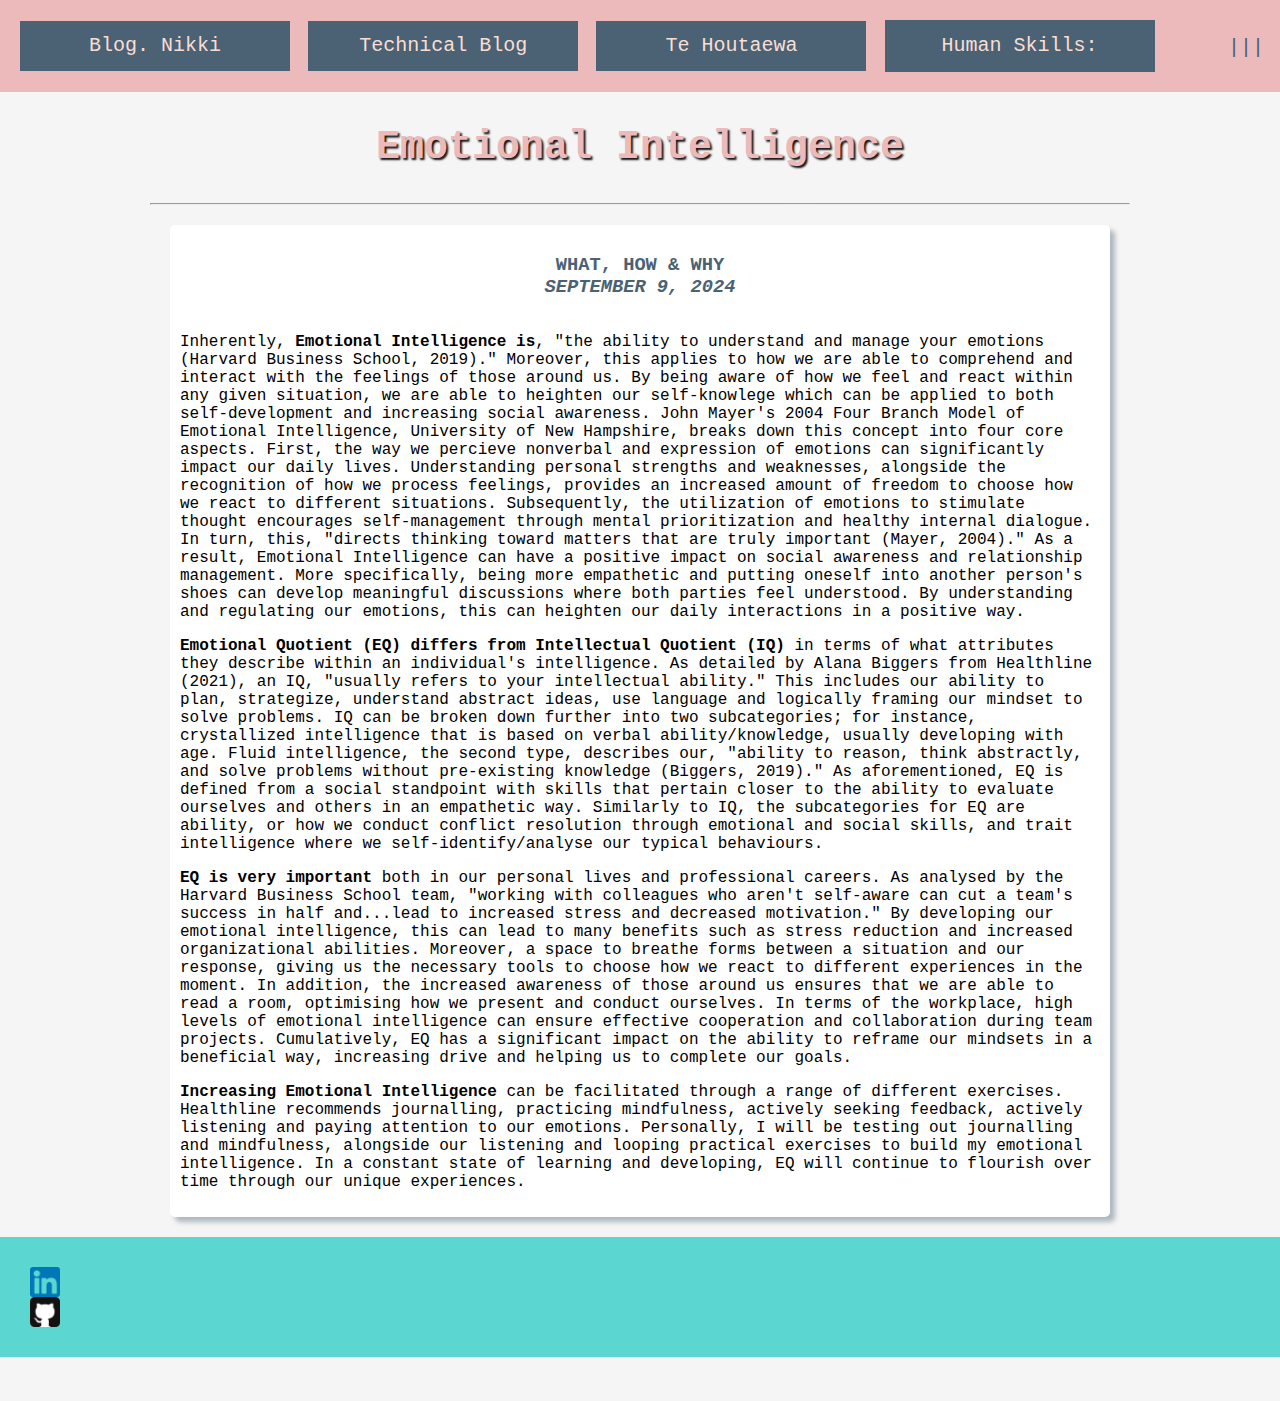
==== blog/emotional-intelligence.html @ 03b8e726 "finished emotional intelligence blog" ====
<!DOCTYPE html>
<html lang="en">
    <head>
        <meta charset="UTF-8">
        <meta name="viewport" content="width=device-width, initial-scale=1.0">
        <link href="/styles/page-styles.css" rel="stylesheet" type="text/css">
        <link rel="icon" type="image/jpg" href="/images/favicon.jpg">
        <title>Blog by Nikki: Emotional Intelligence</title>
    </head>
    <body>
      <header>
        <nav>
          <ul class="desktop">
            <li><a href="/index.html">Blog. Nikki</a></li>
            <li><a href="/blog/html-css.html">Technical Blog</a></li>
            <li><a href="/blog/te-houtaewa-template.html">Te Houtaewa</a></li>
            <div class="dropdown2">
              <button class="dropbtn2">Human Skills:</button>
          <div class="dropdown-content2">
            <li><a href="/blog/identity-values.html">Identity & Values</a></li>
            <li><a href="/blog/learning-plan.html">Learning Plan</a></li>
            <li><a href="/blog/emotional-intelligence.html">Emotional Intelligence</a></li>
            </div>
          </ul>
          <div class="dropdown">
            <button class="dropbtn">|||</button>
            <div class="dropdown-content">
              <a href="/index.html">Blog. Nikki</a>
              <a href="/blog/html-css.html">Technical Blog</a>
              <a href="/blog/te-houtaewa-template.html">Te Houtaewa</a>
              <a href="/blog/identity-values.html">Identity & Values</a>
              <a href="/blog/learning-plan.html">Learning Plan</a>
          </div>
        </nav>
        </header>
        <main>
          <h2 class="blog-title">Emotional Intelligence</h2><hr>
          <section>
            <h3>What, How & Why<br><em>September 9, 2024</em></h3>
              <div>
                <p>Inherently, <strong>Emotional Intelligence is</strong>, "the ability to understand and manage your emotions (Harvard Business School, 2019)." Moreover, this applies to how we are able to comprehend and interact with the feelings of those around us. By being aware of how we feel and react within any given situation, we are able to heighten our self-knowlege which can be applied to both self-development and increasing social awareness. John Mayer's 2004 Four Branch Model of Emotional Intelligence, University of New Hampshire, breaks down this concept into four core aspects. First, the way we percieve nonverbal and expression of emotions can significantly impact our daily lives. Understanding personal strengths and weaknesses, alongside the recognition of how we process feelings, provides an increased amount of freedom to choose how we react to different situations. Subsequently, the utilization of emotions to stimulate thought encourages self-management through mental prioritization and healthy internal dialogue. In turn, this, "directs thinking toward matters that are truly important (Mayer, 2004)." As a result, Emotional Intelligence can have a positive impact on social awareness and relationship management. More specifically, being more empathetic and putting oneself into another person's shoes can develop meaningful discussions where both parties feel understood. By understanding and regulating our emotions, this can heighten our daily interactions in a positive way.</p>
                <p><strong>Emotional Quotient (EQ) differs from Intellectual Quotient (IQ)</strong> in terms of what attributes they describe within an individual's intelligence. As detailed by Alana Biggers from Healthline (2021), an IQ, "usually refers to your intellectual ability." This includes our ability to plan, strategize, understand abstract ideas, use language and logically framing our mindset to solve problems. IQ can be broken down further into two subcategories; for instance, crystallized intelligence that is based on verbal ability/knowledge, usually developing with age. Fluid intelligence, the second type, describes our, "ability to reason, think abstractly, and solve problems without pre-existing knowledge (Biggers, 2019)." As aforementioned, EQ is defined from a social standpoint with skills that pertain closer to the ability to evaluate ourselves and others in an empathetic way. Similarly to IQ, the subcategories for EQ are ability, or how we conduct conflict resolution through emotional and social skills, and trait intelligence where we self-identify/analyse our typical behaviours.</p>
                <p><strong>EQ is very important</strong> both in our personal lives and professional careers. As analysed by the Harvard Business School team, "working with colleagues who aren't self-aware can cut a team's success in half and...lead to increased stress and decreased motivation." By developing our emotional intelligence, this can lead to many benefits such as stress reduction and increased organizational abilities. Moreover, a space to breathe forms between a situation and our response, giving us the necessary tools to choose how we react to different experiences in the moment. In addition, the increased awareness of those around us ensures that we are able to read a room, optimising how we present and conduct ourselves. In terms of the workplace, high levels of emotional intelligence can ensure effective cooperation and collaboration during team projects. Cumulatively, EQ has a significant impact on the ability to reframe our mindsets in a beneficial way, increasing drive and helping us to complete our goals.</p>
                <p><strong>Increasing Emotional Intelligence</strong> can be facilitated through a range of different exercises. Healthline recommends journalling, practicing mindfulness, actively seeking feedback, actively listening and paying attention to our emotions. Personally, I will be testing out journalling and mindfulness, alongside our listening and looping practical exercises to build my emotional intelligence. In a constant state of learning and developing, EQ will continue to flourish over time through our unique experiences.</p>
              </div>
          </section>
       </main>
      <footer>
        <ul>
          <li class="linkedin"><a href="https://www.linkedin.com/in/nikkicupples/">Linked In</a></li>
          <li class="github"><a href="https://github.com/nikki-cupples">Github</a></li>
        </ul>
      </footer>
    </body>
  </html>
---- styles/page-styles.css ----
body {
  background: whitesmoke;
  margin: 0;
  padding: 0;
}

main {
  margin: 0 150px 0px 150px;
}

@media screen and (max-width: 800px) {
  main {
    margin: 50px;
  }
}

/* HEADER AND NAVIGATION*/

header {
  background-color: #F9DDD2;
  margin: 0;
  
}

nav {
  background: rgb(236, 186, 186);
  display: flex;
  flex-direction: row-reverse;
  justify-content: flex-end;
  flex-wrap: wrap;
  font-family: Trebuchet MS, monospace;
  font-size: 20px;
}

nav ul {
  margin: 10px;
  padding: 10px;
  width: 100%;
}

nav li {
  display: inline;
}

nav a {
  text-decoration: none;
  display: inline-block;
  width: 30vh;
  margin-right: 0.5%;
  text-align: center;
  line-height: 2.5;
  color: #F9DDD2;
}

nav li:last-child a {
  margin-right: 0;
}

nav a:link, a:visited, a:focus {
  background: #4A6274;
}

nav a:hover {
  background: rgb(69, 161, 157);
}

nav a:active {
  background: rgb(47, 0, 255);
  color: white;
}

.dropbtn2 {
  background-color: #4A6274;
  color: rgb(236, 186, 186);
  font-size: 20px;
  font-family: Trebuchet MS, monospace;
  border: none;
  cursor: pointer;
  text-decoration: none;
  display: inline-block;
  width: 30vh;
  margin-right: 0.5%;
  text-align: center;
  line-height: 2.5;
  color: #F9DDD2;
}

.dropdown2 {
  display: inline-block;
  position: relative;
}

.dropdown-content2 {
  display: none;
  position: absolute;
  background-color: #4A6274;
  min-width: 160px;
  box-shadow: 0px 8px 16px 0px rgba(0,0,0,0.2);
  z-index: 1;
  left: 0;
}

.dropdown2:hover .dropdown-content2 {
  display: block;
}

.dropdown2:hover .dropbtn2 {
  background-color: rgb(69, 161, 157);
}

.dropbtn {
  background-color: rgb(236, 186, 186);
  color: #4A6274;
  padding: 16px;
  font-size: 20px;
  font-family: Trebuchet MS, monospace;
  border: none;
  cursor: pointer;
}

.dropdown {
  display: inline-block;
  position: fixed;
  left: 100%;
  margin: 20px 50px 20px 0px;
  transform: translateX(-100%);
}

.dropdown-content {
  display: none;
  position: absolute;
  background-color: #4A6274;
  min-width: 160px;
  box-shadow: 0px 8px 16px 0px rgba(0,0,0,0.2);
  z-index: 1;
  right: 0;
}

.dropdown-content a {
  color:  #F9DDD2;
  padding: 12px 16px;
  text-decoration: none;
  display: block;
}

.dropdown-content a:hover {
  background-color: rgb(69, 161, 157);
}

.dropdown:hover .dropdown-content {
  display: block;
}

.dropdown:hover .dropbtn {
  background-color: rgb(69, 161, 157);
}


/* RELATIVE POSITIONING TOP MENU BAR*/

  @media screen and (max-width: 600px) {
    .desktop {
      display: none;
    }
  }

  @media screen and (max-width: 300px) {
    .subtitle {
      display: none;
    }
  }

/* BLOG SECTION 1*/
/* 
Pink: rgb(236, 186, 186)
Cream: #F9DDD2
Grey: #4A6274
Hover teal: rgb(69, 161, 157)
Footer bright teal: rgb(91, 214, 208)
background: whitesmoke
*/

.blog-title {
  display: flex;
  flex-direction: column;
  flex-wrap: wrap;
  font-family: Trebuchet MS, monospace;
  font-size: 40px;
  text-align: center;
  color: rgb(236, 186, 186);
  text-shadow: 2px 2px 2px rgba(0, 0, 0, 0.925), 5px 5px 70px rgba(255, 255, 255, 0.5);
  
}

section {
  background: rgb(255, 255, 255);
  margin: 20px 20px 20px 20px;
  padding: 10px;
  display: flex;
  flex-direction: column;
  flex-wrap: wrap;
  font-family: Trebuchet MS, monospace;
  align-content: center;
  box-shadow: 5px 5px 5px #4a627469;
  border-radius: 5px;
}

section h2 {
  color: #4a6274;
  text-shadow: 2px 2px 2px rgb(236, 186, 186), 5px 5px 70px rgba(255, 255, 255, 0.5);
}

section h3 {
  color: #4A6274;
  text-transform: uppercase;
  text-align: center;
}

.introduction {
  display: flex;
  flex-direction: row;
}

.introduction img {
  height: 300px;
  width: auto;
  margin: auto;
}

.introduction p {
  margin: 1px;
  padding: 30px;
}

@media screen and (max-width: 1100px) {
  .introduction {
    display: flex;
    flex-direction: column;
  }
}

article {
  margin: 30px;
  padding: 20px;
  display: flex;
  flex-direction: column;
  text-align: center;
}

article p {
  text-align: left;
}

.margin {
  background: #e4ddff;
  margin: 10px 200px 10px 200px;
  align-items: center;
}

.border {
  border-top-style: dashed;
  border-top-width: 20px;
  border-top-color: #7657ff;
  border-right-style: groove;
  border-right-width: 30px;
  border-right-color: #e4ddff;
  border-left-style: double;
  border-left-color: #7657ff;
  border-left-width: 20px;
  border-bottom-style: double;
  border-bottom-color: #e4ddff;
  border-bottom-width: 20px;
}

.grid {
  display: grid;
  grid-template-columns: 1fr 1fr 1fr;
  grid-template-areas: 
    "one two three"
    "four five six"
    "seven eight nine"
    "ten eleven twelve"
}
.padding {
  background: #e4ddff;
  padding: 10px 100px 10px 80px;
  text-align: right;
}

.poem {
  text-align: center;
}

/* FOOTER*/

footer {
  background: rgb(91, 214, 208);
  text-align: left;
  margin: 0;
  padding: 10px;
}

footer ul {
  list-style-type: none;
  margin: 10px;
  padding: 10px;
  width: 100%;
}

footer .linkedin a {
  background-image: url("../images/linked-in-logo.png");
  background-size: 30px;
  display: inline-block;
  height: 30px;
  width: 30px;
  text-indent: -9999999px;
}

footer .github a {
  background-image: url("../images/github-icon.png");
  background-size: 30px;
  display: inline-block;
  height: 30px;
  width: 30px;
  text-indent: -9999999px; 
}
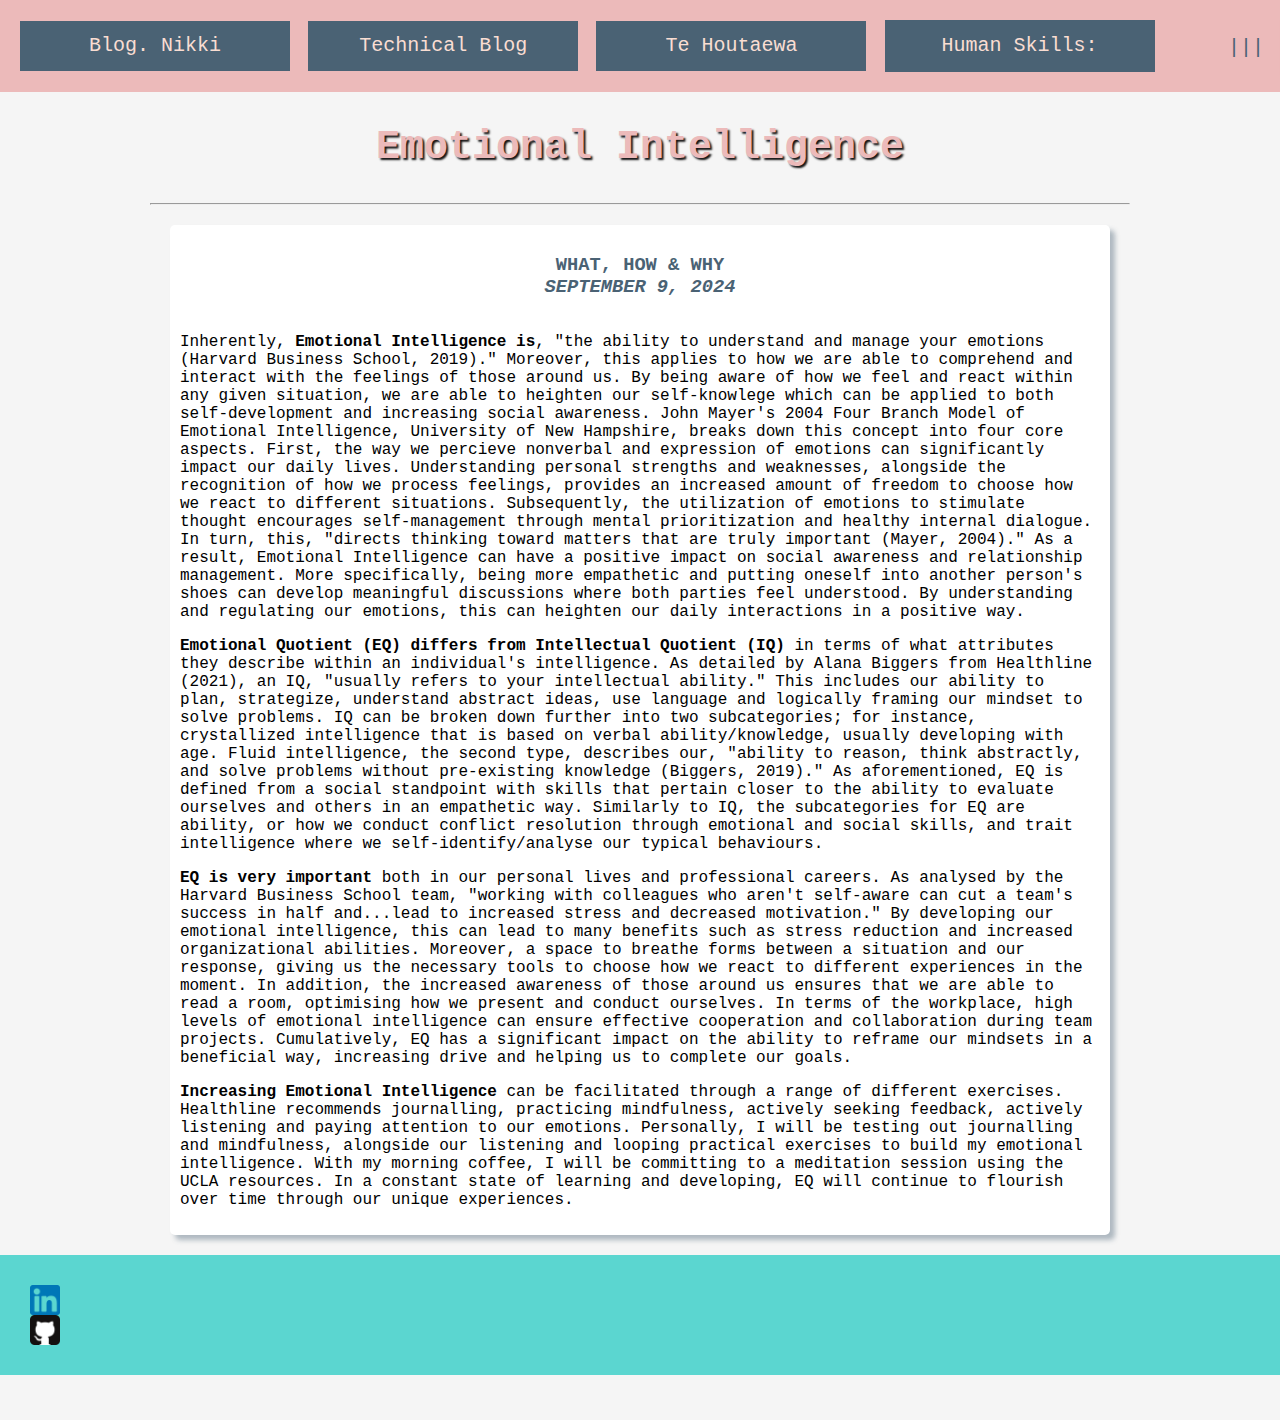
==== commit b301efd3: "added mindfulness committment" ====
--- a/blog/emotional-intelligence.html
+++ b/blog/emotional-intelligence.html
@@ -41,7 +41,7 @@
                 <p>Inherently, <strong>Emotional Intelligence is</strong>, "the ability to understand and manage your emotions (Harvard Business School, 2019)." Moreover, this applies to how we are able to comprehend and interact with the feelings of those around us. By being aware of how we feel and react within any given situation, we are able to heighten our self-knowlege which can be applied to both self-development and increasing social awareness. John Mayer's 2004 Four Branch Model of Emotional Intelligence, University of New Hampshire, breaks down this concept into four core aspects. First, the way we percieve nonverbal and expression of emotions can significantly impact our daily lives. Understanding personal strengths and weaknesses, alongside the recognition of how we process feelings, provides an increased amount of freedom to choose how we react to different situations. Subsequently, the utilization of emotions to stimulate thought encourages self-management through mental prioritization and healthy internal dialogue. In turn, this, "directs thinking toward matters that are truly important (Mayer, 2004)." As a result, Emotional Intelligence can have a positive impact on social awareness and relationship management. More specifically, being more empathetic and putting oneself into another person's shoes can develop meaningful discussions where both parties feel understood. By understanding and regulating our emotions, this can heighten our daily interactions in a positive way.</p>
                 <p><strong>Emotional Quotient (EQ) differs from Intellectual Quotient (IQ)</strong> in terms of what attributes they describe within an individual's intelligence. As detailed by Alana Biggers from Healthline (2021), an IQ, "usually refers to your intellectual ability." This includes our ability to plan, strategize, understand abstract ideas, use language and logically framing our mindset to solve problems. IQ can be broken down further into two subcategories; for instance, crystallized intelligence that is based on verbal ability/knowledge, usually developing with age. Fluid intelligence, the second type, describes our, "ability to reason, think abstractly, and solve problems without pre-existing knowledge (Biggers, 2019)." As aforementioned, EQ is defined from a social standpoint with skills that pertain closer to the ability to evaluate ourselves and others in an empathetic way. Similarly to IQ, the subcategories for EQ are ability, or how we conduct conflict resolution through emotional and social skills, and trait intelligence where we self-identify/analyse our typical behaviours.</p>
                 <p><strong>EQ is very important</strong> both in our personal lives and professional careers. As analysed by the Harvard Business School team, "working with colleagues who aren't self-aware can cut a team's success in half and...lead to increased stress and decreased motivation." By developing our emotional intelligence, this can lead to many benefits such as stress reduction and increased organizational abilities. Moreover, a space to breathe forms between a situation and our response, giving us the necessary tools to choose how we react to different experiences in the moment. In addition, the increased awareness of those around us ensures that we are able to read a room, optimising how we present and conduct ourselves. In terms of the workplace, high levels of emotional intelligence can ensure effective cooperation and collaboration during team projects. Cumulatively, EQ has a significant impact on the ability to reframe our mindsets in a beneficial way, increasing drive and helping us to complete our goals.</p>
-                <p><strong>Increasing Emotional Intelligence</strong> can be facilitated through a range of different exercises. Healthline recommends journalling, practicing mindfulness, actively seeking feedback, actively listening and paying attention to our emotions. Personally, I will be testing out journalling and mindfulness, alongside our listening and looping practical exercises to build my emotional intelligence. In a constant state of learning and developing, EQ will continue to flourish over time through our unique experiences.</p>
+                <p><strong>Increasing Emotional Intelligence</strong> can be facilitated through a range of different exercises. Healthline recommends journalling, practicing mindfulness, actively seeking feedback, actively listening and paying attention to our emotions. Personally, I will be testing out journalling and mindfulness, alongside our listening and looping practical exercises to build my emotional intelligence. With my morning coffee, I will be committing to a meditation session using the UCLA resources. In a constant state of learning and developing, EQ will continue to flourish over time through our unique experiences.</p>
               </div>
           </section>
        </main>
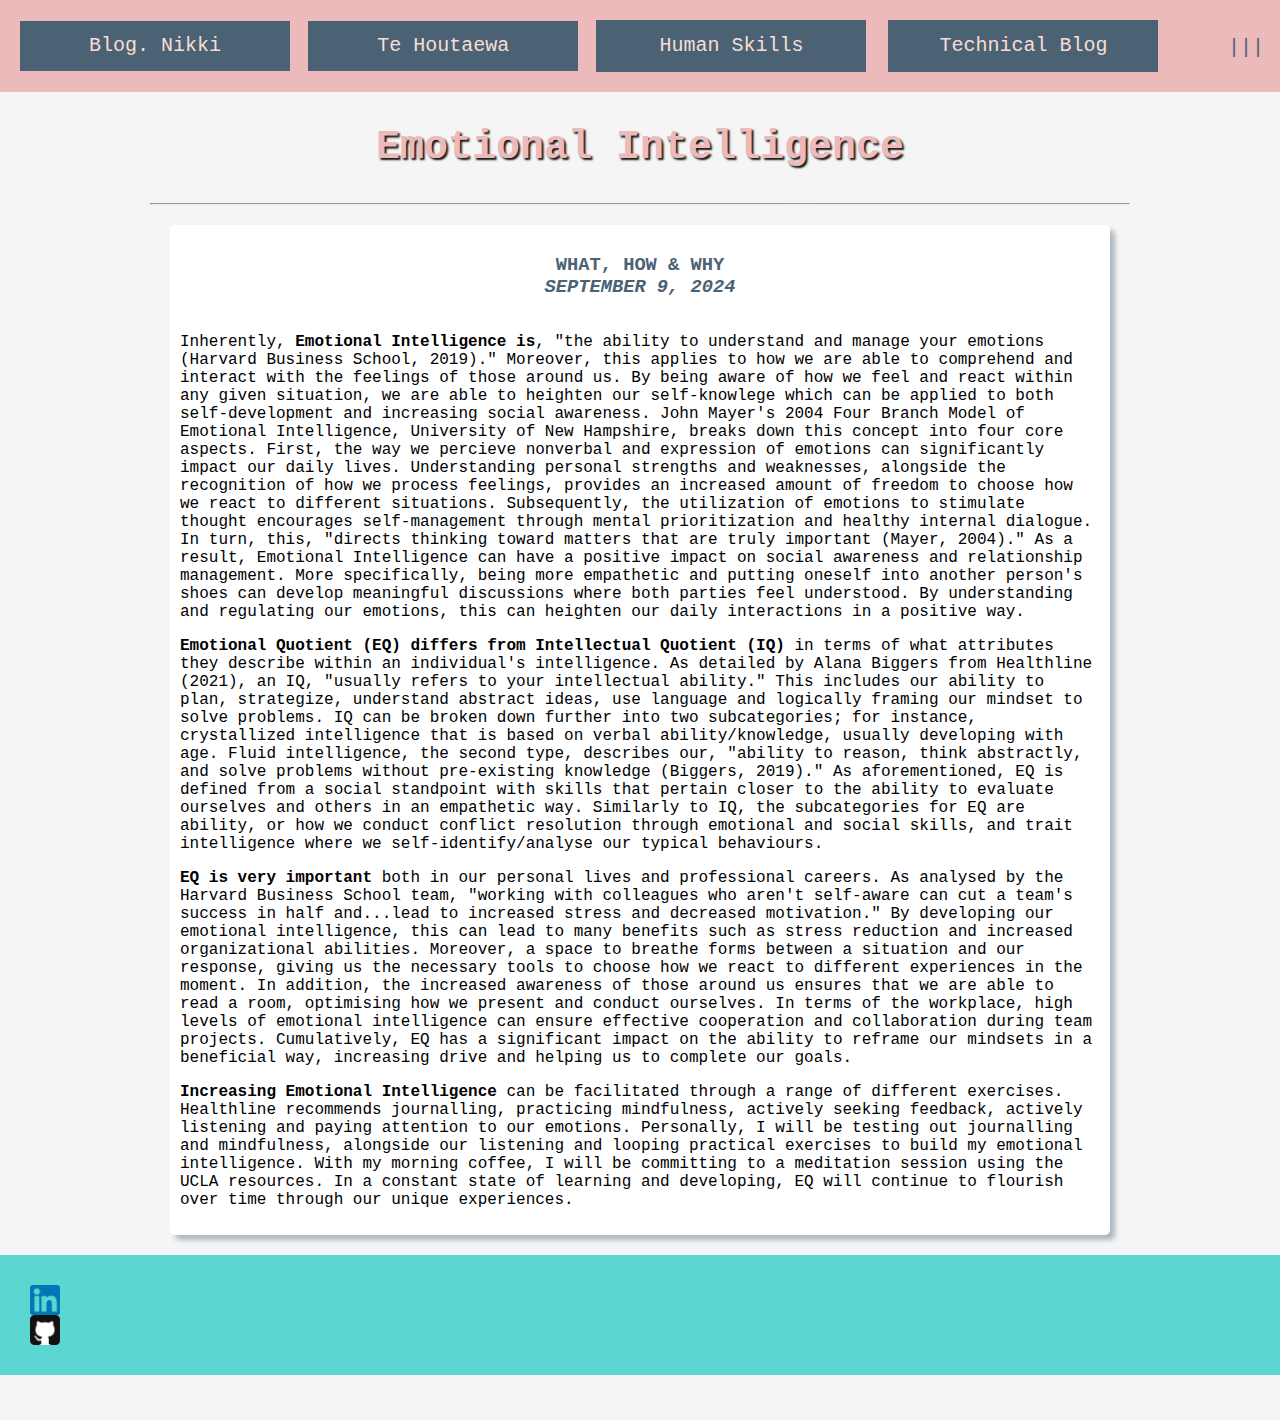
==== commit 40c873f2: "add updated nav formatting to emotional intelligence" ====
--- a/blog/emotional-intelligence.html
+++ b/blog/emotional-intelligence.html
@@ -12,24 +12,32 @@
         <nav>
           <ul class="desktop">
             <li><a href="/index.html">Blog. Nikki</a></li>
-            <li><a href="/blog/html-css.html">Technical Blog</a></li>
             <li><a href="/blog/te-houtaewa-template.html">Te Houtaewa</a></li>
             <div class="dropdown2">
-              <button class="dropbtn2">Human Skills:</button>
-          <div class="dropdown-content2">
-            <li><a href="/blog/identity-values.html">Identity & Values</a></li>
-            <li><a href="/blog/learning-plan.html">Learning Plan</a></li>
-            <li><a href="/blog/emotional-intelligence.html">Emotional Intelligence</a></li>
-            </div>
+              <button class="dropbtn2">Human Skills</button>
+              <div class="dropdown-content2">
+                  <li><a href="/blog/identity-values.html">Identity & Values</a></li>
+                  <li><a href="/blog/learning-plan.html">Learning Plan</a></li>
+                  <li><a href="/blog/emotional-intelligence.html">Emotional Intelligence</a></li>
+                </div>
+          </div>
+          <div class="dropdown3">
+            <button class="dropbtn3">Technical Blog</button>
+              <div class="dropdown-content3">
+                  <li><a href="/blog/html-css.html">Margin, Border & Padding</a></li>
+                  <li><a href="/blog/javascript-dom.html">JS Fundamentals</a></li>
+              </div>
+          </div>
           </ul>
           <div class="dropdown">
             <button class="dropbtn">|||</button>
             <div class="dropdown-content">
               <a href="/index.html">Blog. Nikki</a>
-              <a href="/blog/html-css.html">Technical Blog</a>
               <a href="/blog/te-houtaewa-template.html">Te Houtaewa</a>
               <a href="/blog/identity-values.html">Identity & Values</a>
               <a href="/blog/learning-plan.html">Learning Plan</a>
+              <a href="/blog/javascript-dom.html">JS Fundamentals</a>
+              <a href="/blog/emotional-intelligence.html">Emotional Intelligence</a>
           </div>
         </nav>
         </header>
--- a/styles/page-styles.css
+++ b/styles/page-styles.css
@@ -105,6 +105,46 @@
 }
 
 .dropdown2:hover .dropbtn2 {
+  background-color: rgb(69, 161, 157);
+}
+
+.dropbtn3 {
+  background-color: #4A6274;
+  color: rgb(236, 186, 186);
+  font-size: 20px;
+  font-family: Trebuchet MS, monospace;
+  border: none;
+  cursor: pointer;
+  text-decoration: none;
+  display: inline-block;
+  width: 30vh;
+  margin-right: 0.5%;
+  margin-left: 10px;
+  text-align: center;
+  line-height: 2.5;
+  color: #F9DDD2;
+}
+
+.dropdown3 {
+  display: inline-block;
+  position: relative;
+}
+
+.dropdown-content3 {
+  display: none;
+  position: absolute;
+  background-color: #4A6274;
+  min-width: 160px;
+  box-shadow: 0px 8px 16px 0px rgba(0,0,0,0.2);
+  z-index: 1;
+  left: 0;
+}
+
+.dropdown3:hover .dropdown-content3 {
+  display: block;
+}
+
+.dropdown3:hover .dropbtn3 {
   background-color: rgb(69, 161, 157);
 }
 
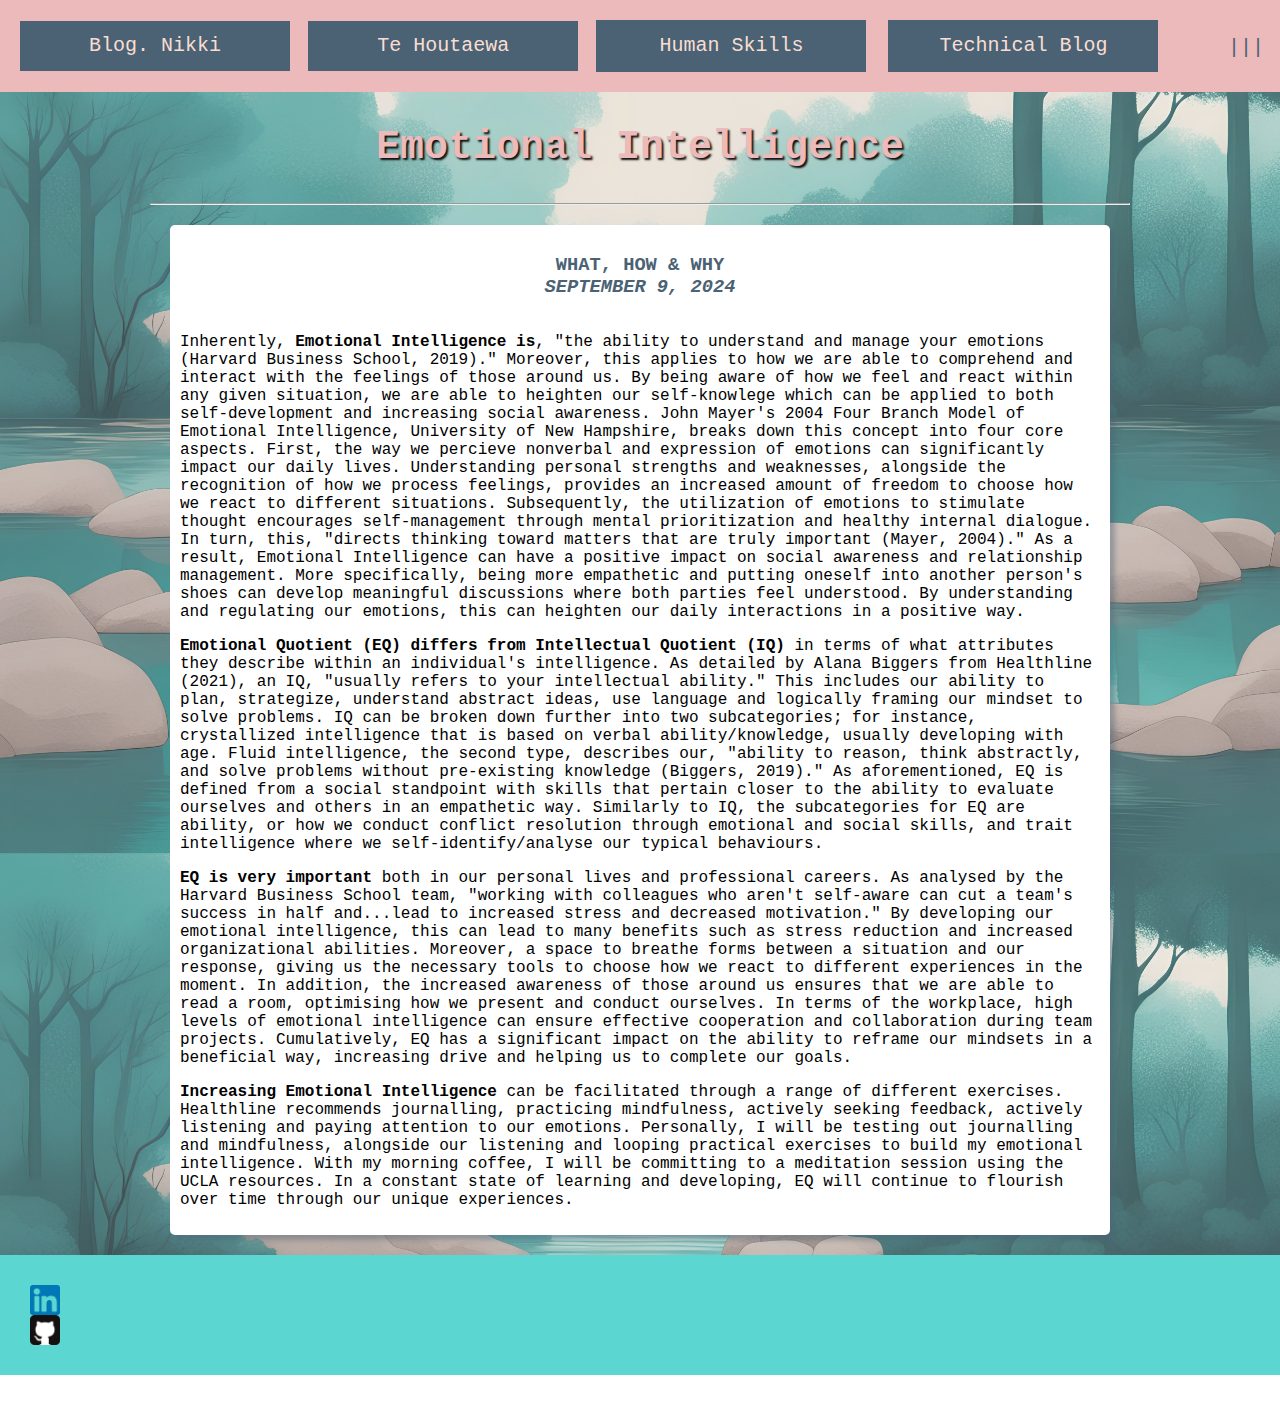
==== commit c18a5a45: "add neuro blog link to other pages" ====
--- a/blog/emotional-intelligence.html
+++ b/blog/emotional-intelligence.html
@@ -26,6 +26,7 @@
               <div class="dropdown-content3">
                   <li><a href="/blog/html-css.html">Margin, Border & Padding</a></li>
                   <li><a href="/blog/javascript-dom.html">JS Fundamentals</a></li>
+                  <li><a href="/blog/neuroplasticity.html">Neuroplasticity</a></li>
               </div>
           </div>
           </ul>
@@ -38,6 +39,7 @@
               <a href="/blog/learning-plan.html">Learning Plan</a>
               <a href="/blog/javascript-dom.html">JS Fundamentals</a>
               <a href="/blog/emotional-intelligence.html">Emotional Intelligence</a>
+              <a href="/blog/neuroplasticity.html">Neuroplasticity</a>
           </div>
         </nav>
         </header>
--- a/styles/page-styles.css
+++ b/styles/page-styles.css
@@ -1,5 +1,9 @@
 body {
-  background: whitesmoke;
+  background: url(/images/river-background.jpeg) top center;
+  background-size: cover;
+  width: 100%;
+  height: 100%;
+  position: absolute;
   margin: 0;
   padding: 0;
 }
@@ -331,6 +335,22 @@
   text-align: center;
 }
 
+.dom-diagram {
+  display: block;
+  margin-left: auto;
+  margin-right: auto;
+  width: auto;
+  height: 400px;
+}
+
+.coding-examples {
+  display: block;
+  margin-left: auto;
+  margin-right: auto;
+  width: auto;
+  height: 300px;
+}
+
 /* FOOTER*/
 
 footer {
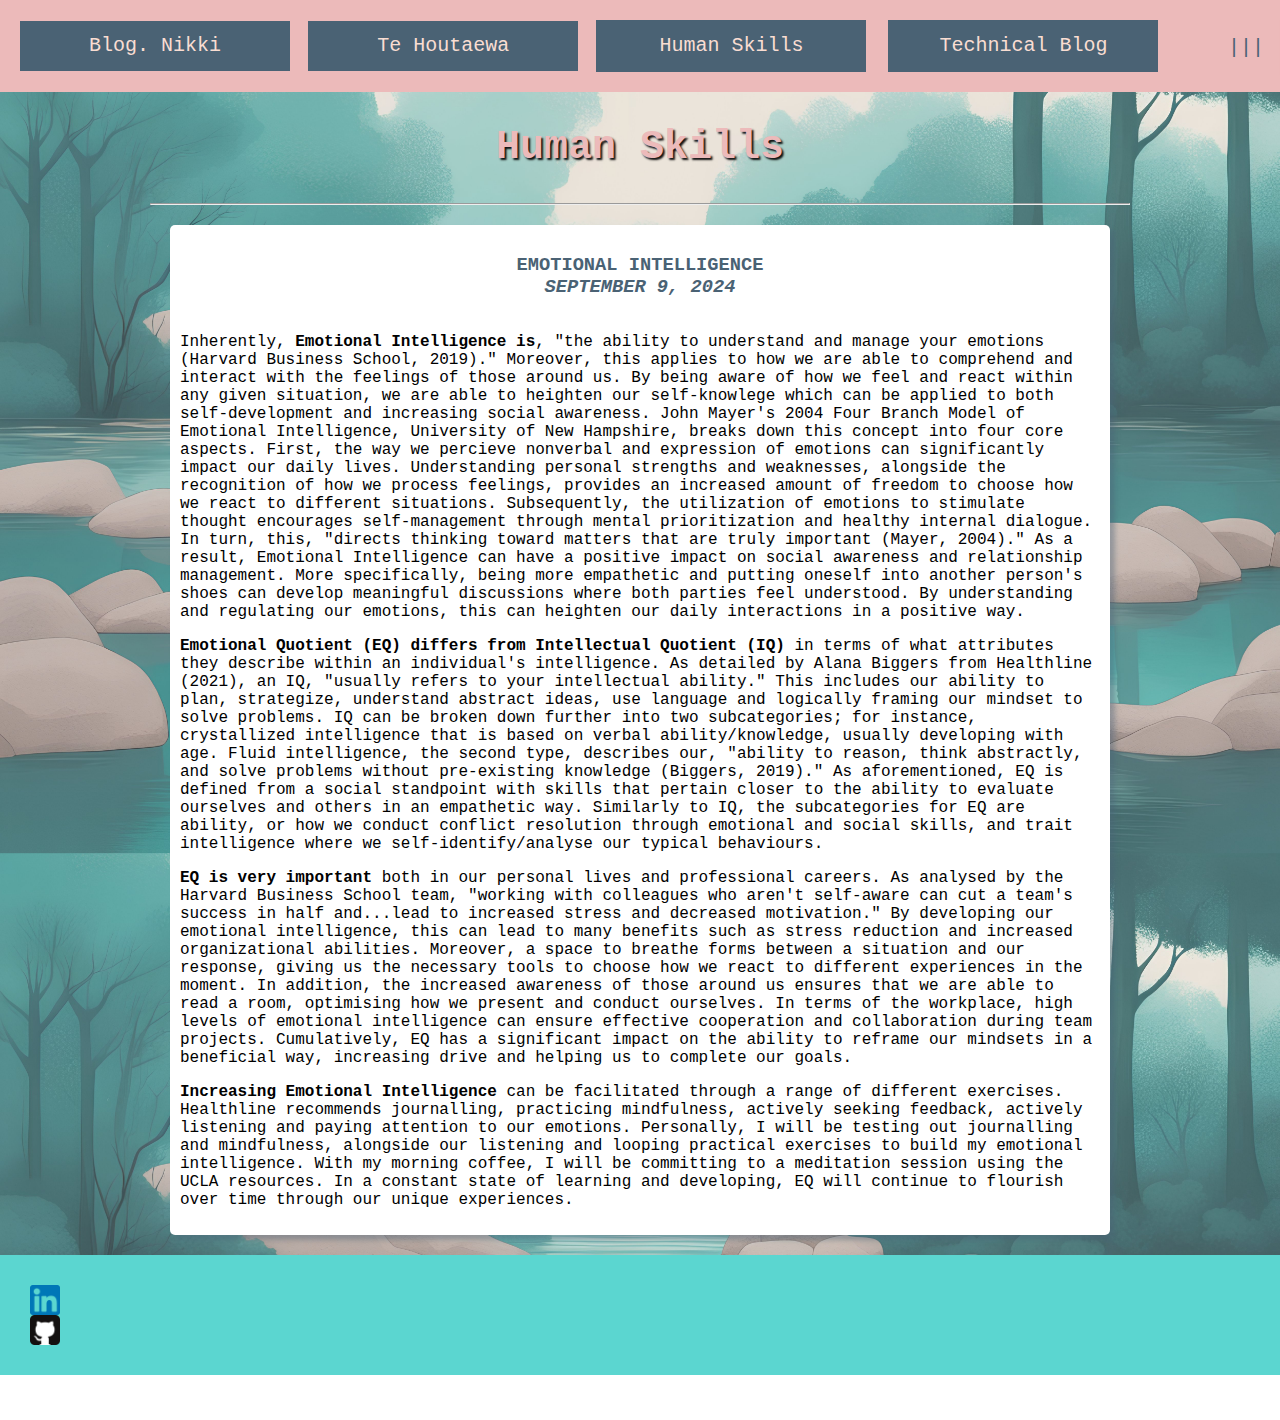
==== commit fff9efd9: "add te whare tapa wha link to human skills blogs" ====
--- a/blog/emotional-intelligence.html
+++ b/blog/emotional-intelligence.html
@@ -19,6 +19,7 @@
                   <li><a href="/blog/identity-values.html">Identity & Values</a></li>
                   <li><a href="/blog/learning-plan.html">Learning Plan</a></li>
                   <li><a href="/blog/emotional-intelligence.html">Emotional Intelligence</a></li>
+                  <li><a href="/blog/te-whare-tapa-wha.html">Te Whare Tapa Whā</a></li>
                 </div>
           </div>
           <div class="dropdown3">
@@ -40,13 +41,14 @@
               <a href="/blog/javascript-dom.html">JS Fundamentals</a>
               <a href="/blog/emotional-intelligence.html">Emotional Intelligence</a>
               <a href="/blog/neuroplasticity.html">Neuroplasticity</a>
+              <a href="/blog/te-whare-tapa-wha.html">Te Whare Tapa Whā</a>
           </div>
         </nav>
         </header>
         <main>
-          <h2 class="blog-title">Emotional Intelligence</h2><hr>
+          <h2 class="blog-title">Human Skills</h2><hr>
           <section>
-            <h3>What, How & Why<br><em>September 9, 2024</em></h3>
+            <h3>Emotional Intelligence<br><em>September 9, 2024</em></h3>
               <div>
                 <p>Inherently, <strong>Emotional Intelligence is</strong>, "the ability to understand and manage your emotions (Harvard Business School, 2019)." Moreover, this applies to how we are able to comprehend and interact with the feelings of those around us. By being aware of how we feel and react within any given situation, we are able to heighten our self-knowlege which can be applied to both self-development and increasing social awareness. John Mayer's 2004 Four Branch Model of Emotional Intelligence, University of New Hampshire, breaks down this concept into four core aspects. First, the way we percieve nonverbal and expression of emotions can significantly impact our daily lives. Understanding personal strengths and weaknesses, alongside the recognition of how we process feelings, provides an increased amount of freedom to choose how we react to different situations. Subsequently, the utilization of emotions to stimulate thought encourages self-management through mental prioritization and healthy internal dialogue. In turn, this, "directs thinking toward matters that are truly important (Mayer, 2004)." As a result, Emotional Intelligence can have a positive impact on social awareness and relationship management. More specifically, being more empathetic and putting oneself into another person's shoes can develop meaningful discussions where both parties feel understood. By understanding and regulating our emotions, this can heighten our daily interactions in a positive way.</p>
                 <p><strong>Emotional Quotient (EQ) differs from Intellectual Quotient (IQ)</strong> in terms of what attributes they describe within an individual's intelligence. As detailed by Alana Biggers from Healthline (2021), an IQ, "usually refers to your intellectual ability." This includes our ability to plan, strategize, understand abstract ideas, use language and logically framing our mindset to solve problems. IQ can be broken down further into two subcategories; for instance, crystallized intelligence that is based on verbal ability/knowledge, usually developing with age. Fluid intelligence, the second type, describes our, "ability to reason, think abstractly, and solve problems without pre-existing knowledge (Biggers, 2019)." As aforementioned, EQ is defined from a social standpoint with skills that pertain closer to the ability to evaluate ourselves and others in an empathetic way. Similarly to IQ, the subcategories for EQ are ability, or how we conduct conflict resolution through emotional and social skills, and trait intelligence where we self-identify/analyse our typical behaviours.</p>
